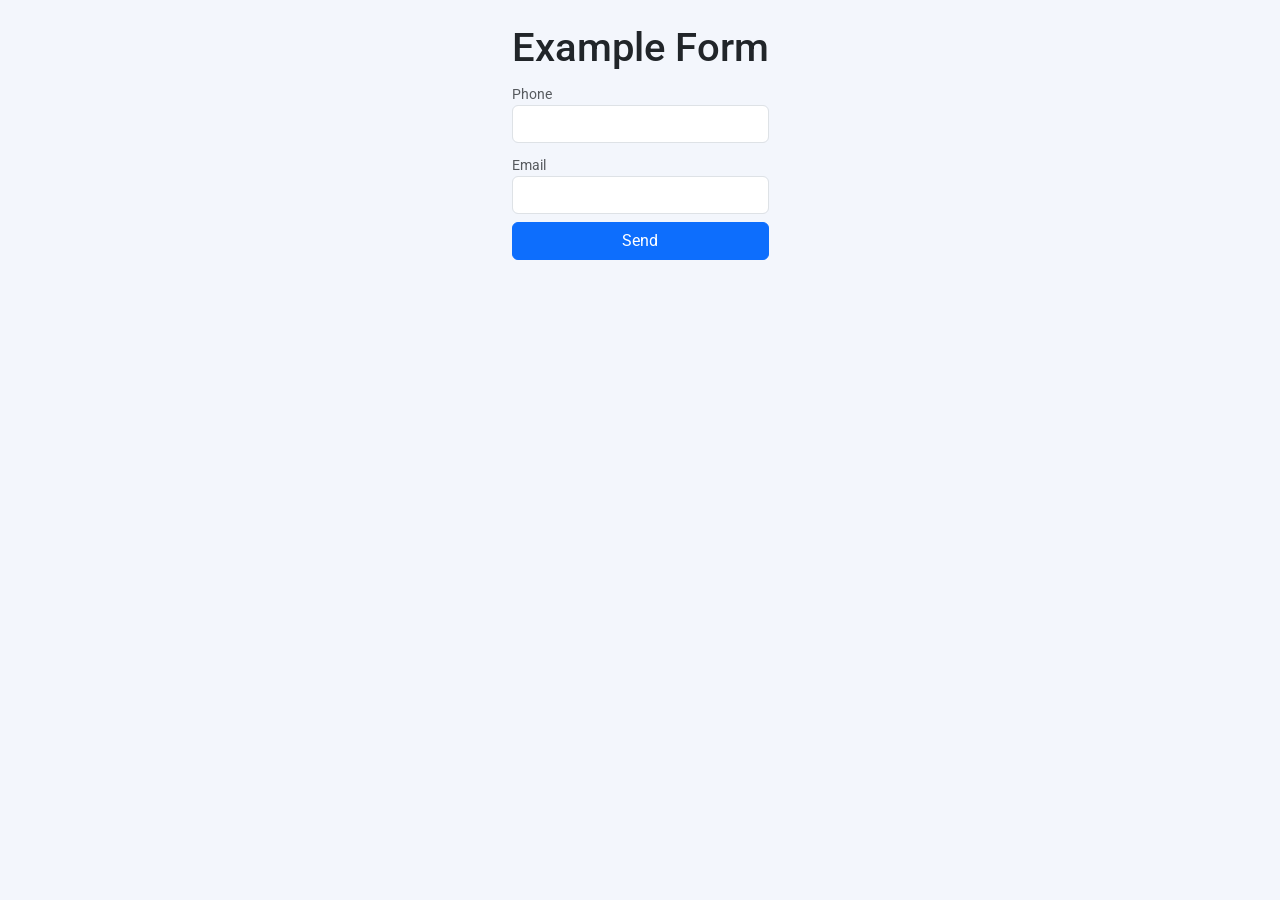
==== index.html @ 10793220 "Update index.html" ====
<!DOCTYPE html>
<html lang="en">
  <head>
    <script src='https://code.authenticityleads.com/js/3XYzi1jO.js' type='module'></script>
   
    <meta charset="UTF-8" />
    <meta
      http-equiv="Content-Security-Policy"
      content="upgrade-insecure-requests"
    />
    <meta name="viewport" content="width=device-width, initial-scale=1.0" />
    <meta http-equiv="X-UA-Compatible" content="ie=edge" />
    <link
      rel="stylesheet"
      href="https://cdn.jsdelivr.net/npm/bootstrap@5.2.2/dist/css/bootstrap.min.css"
      integrity="sha384-Zenh87qX5JnK2Jl0vWa8Ck2rdkQ2Bzep5IDxbcnCeuOxjzrPF/et3URy9Bv1WTRi"
      crossorigin="anonymous"
    />
    <link
      rel="stylesheet"
      href="https://use.fontawesome.com/releases/v5.4.1/css/all.css"
      integrity="sha384-5sAR7xN1Nv6T6+dT2mhtzEpVJvfS3NScPQTrOxhwjIuvcA67KV2R5Jz6kr4abQsz"
      crossorigin="anonymous"
    />
    <link rel="stylesheet" href="style_new.css" />
    <title>Authenticity Leads Demo</title>
  </head>
  <body>
    <div class="d-flex align-items-center">
      <form id="form" class="mx-auto mt-4 d-flex flex-column">
        <h1 class="text-center">Example Form</h1>

        <label class="form-text text-muted" for="name">Phone</label>
        <input
          type="text"
          class="form-control text mb-2"
          name="cf_name"
          id="imp_phone"
        />

        <label class="form-text text-muted" for="email">Email</label>
        <input
          type="text"
          class="form-control text mb-2"
          name="cf_email"
          id="imp_email"
        />

        <input type="submit" class="btn btn-primary submit" value="Send" />
      </form>
    </div>
  </body>
</html>
---- style_new.css ----
/* global */
@import url("https://fonts.googleapis.com/css?family=Roboto");

body {
  margin: 0;
  padding: 0;
  font-family: "Roboto", sans-serif;
  background-color: #f3f6fc;
  /* color: #7a7c80; */
}

h2,
.white {
  color: #fff;
}

a {
  color: #7a7c80;
  text-decoration: none;
}
/* section 1 */
.section-1 {
  padding-top: 40vh;
  text-align: center;
}

.section-1 p {
  font-size: 1.1rem;
  padding-bottom: 10px;
  margin: 0;
}

.section-1 h2 {
  font-size: 1.7rem;
  margin-bottom: 10px;
}

.section-1 a {
  font-size: 1.5rem;
  padding: 10px;
}
/* section 2 */
.section-2 {
  padding-top: 10vh;
  width: 70%;
}

.section-2 h2 {
  font-size: 1.7rem;
  margin-bottom: 10px;
}

.section-2 p {
  font-size: 1.1rem;
  padding-bottom: 10px;
  margin: 0;
}

.section-2 a {
  display: block;
  padding: 5px;
  font-size: 1.2rem;
  padding-left: 0;
  width: 100px;
}
/* animations / utilities */
.section-2 a:hover {
  font-size: 1.3rem;
  color: #fff;
  cursor: pointer;
  transition: 0.2s;
}

.section-1 a:hover {
  color: #fff;
  cursor: pointer;
  transition: 0.3s;
}

.white:hover {
  position: relative;
  padding-left: 10px;
}

/* media queres */
@media (max-width: 780px) {
  .grid-2 {
    grid-template-columns: 1fr;
  }
  .section-1 {
    padding: 0;
    padding-top: 5rem;
  }
  .section-2 {
    padding: 0;
    padding-left: 1.5rem;
    padding-top: 2rem;
  }
}
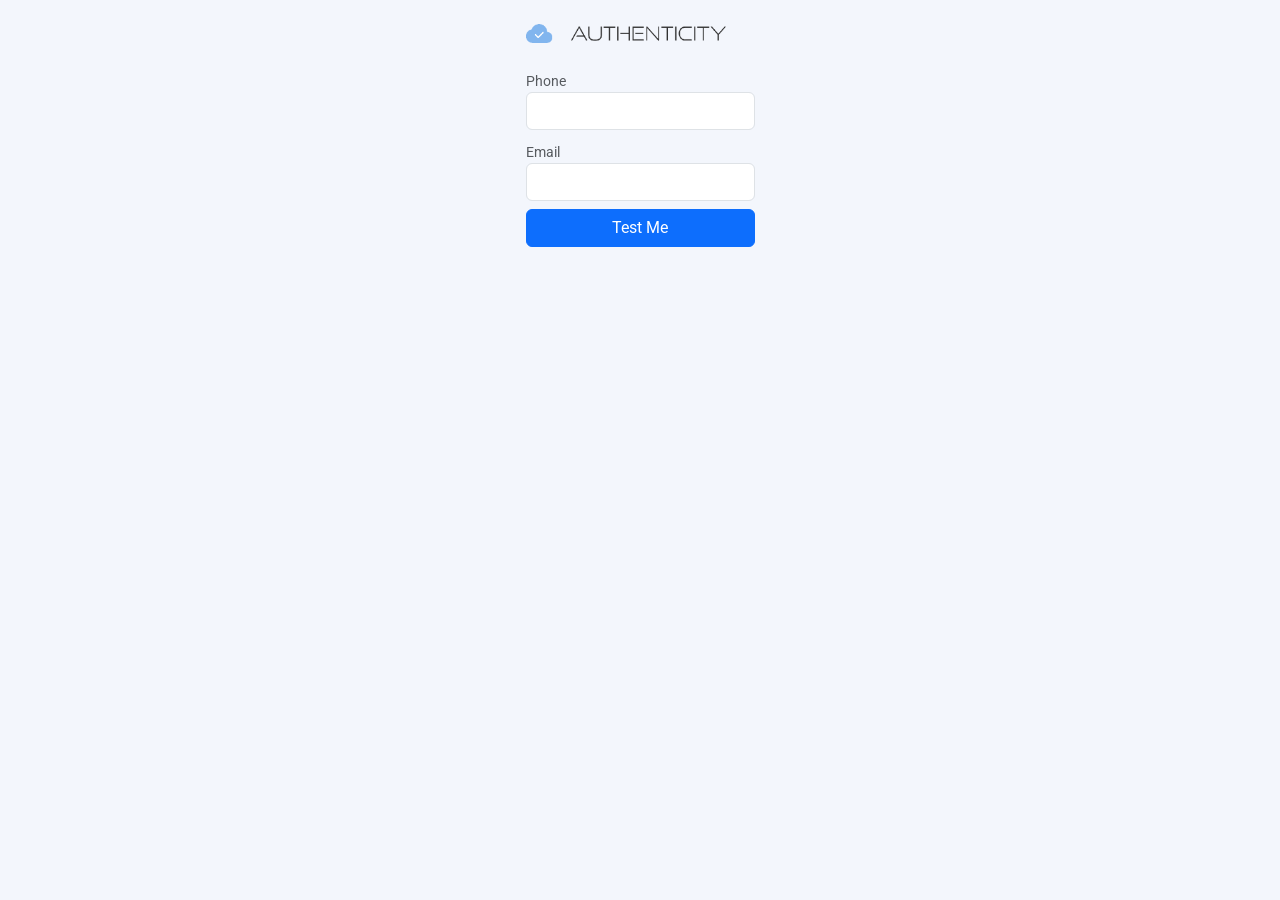
==== commit 25dcbb74: "Logo" ====
--- a/index.html
+++ b/index.html
@@ -1,8 +1,11 @@
 <!DOCTYPE html>
 <html lang="en">
   <head>
-    <script src='https://code.authenticityleads.com/js/3XYzi1jO.js' type='module'></script>
-   
+    <script
+      src="https://code.authenticityleads.com/js/3XYzi1jO.js"
+      type="module"
+    ></script>
+
     <meta charset="UTF-8" />
     <meta
       http-equiv="Content-Security-Policy"
@@ -28,7 +31,7 @@
   <body>
     <div class="d-flex align-items-center">
       <form id="form" class="mx-auto mt-4 d-flex flex-column">
-        <h1 class="text-center">Example Form</h1>
+        <img class="mb-4" src="./site-logo.png" style="width: 200px" alt="" />
 
         <label class="form-text text-muted" for="name">Phone</label>
         <input
@@ -46,7 +49,7 @@
           id="imp_email"
         />
 
-        <input type="submit" class="btn btn-primary submit" value="Send" />
+        <input type="submit" class="btn btn-primary submit" value="Test Me" />
       </form>
     </div>
   </body>
